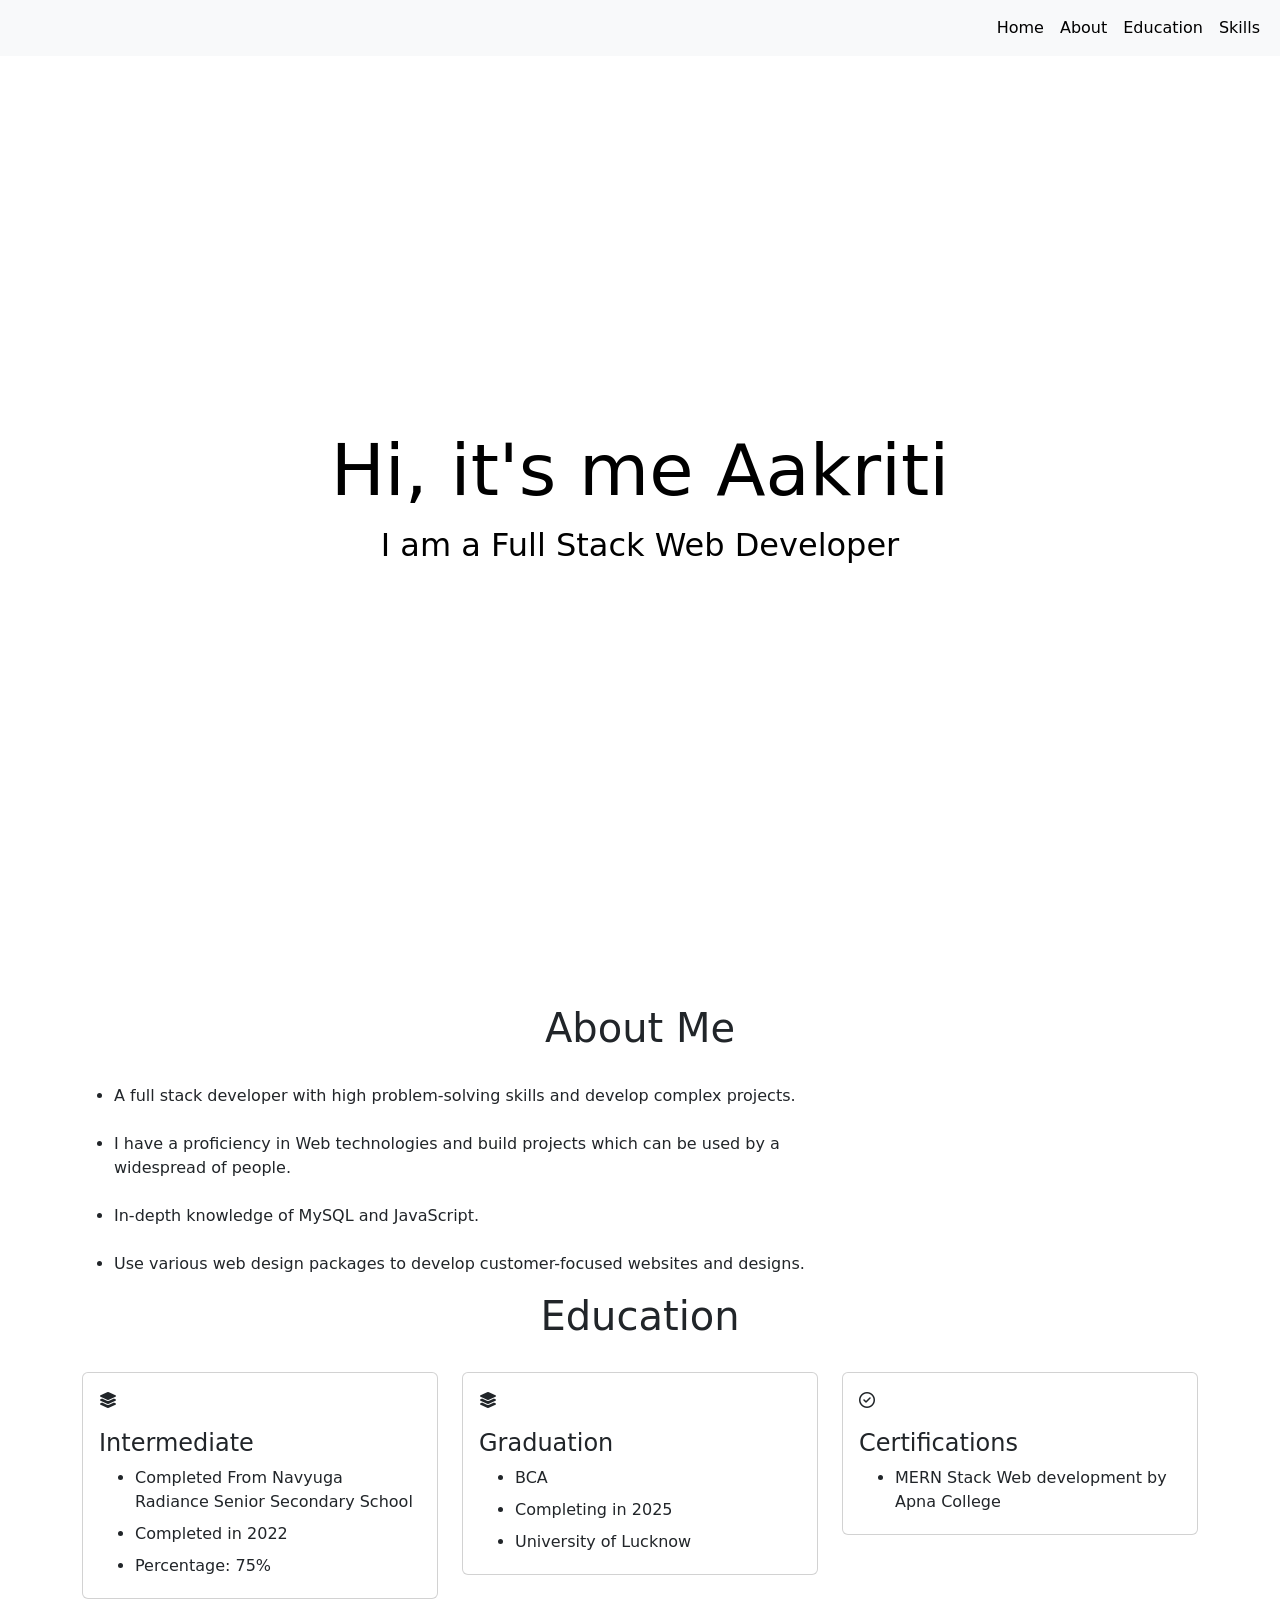
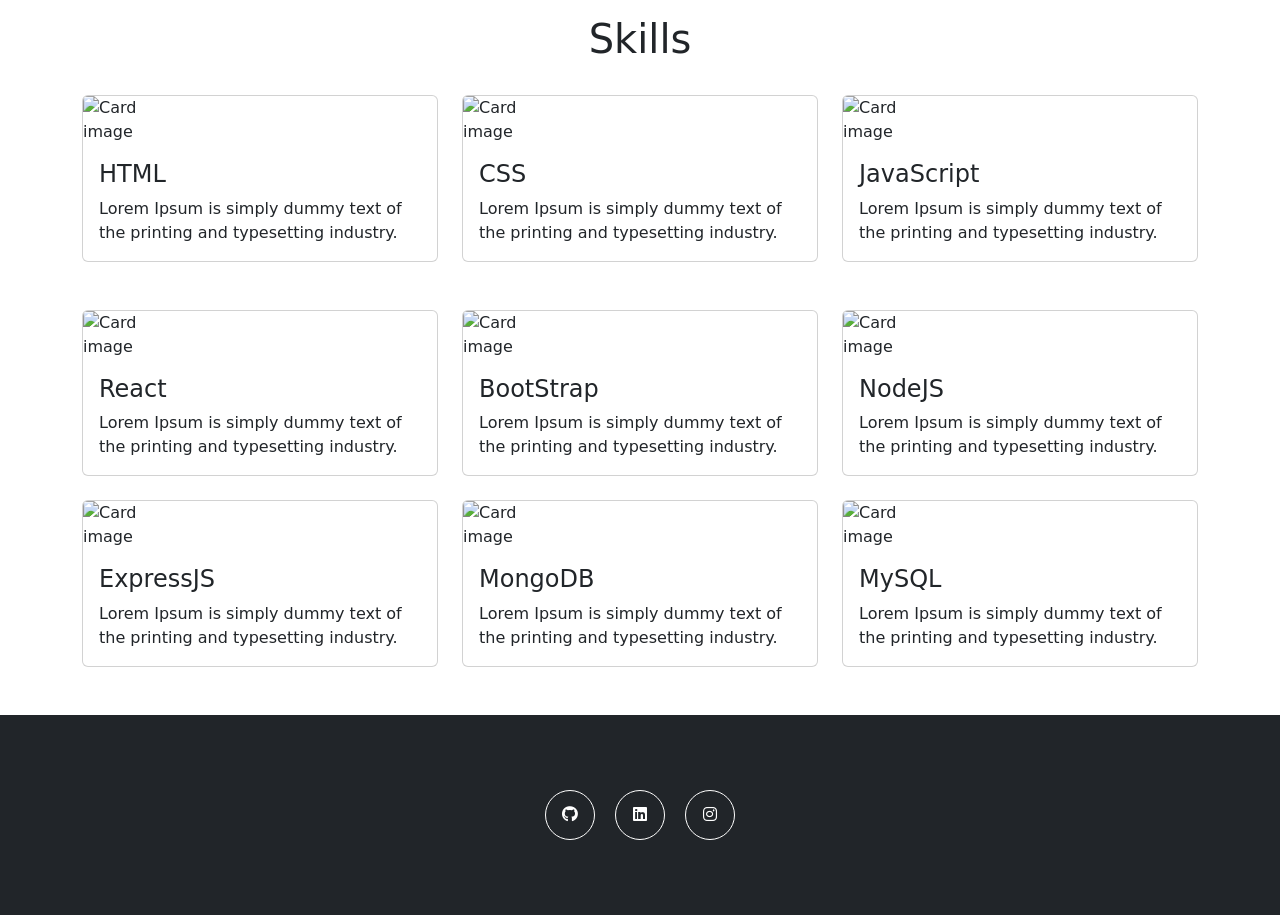
==== portfolio.html @ d2b3be93 "Add files via upload" ====
<!DOCTYPE html>
<html lang="en">
<head>
    <meta charset="UTF-8">
    <meta name="viewport" content="width=device-width, initial-scale=1.0">
    <title>Document</title>
    <link rel="stylesheet" href="style.css">
    <link href="https://cdn.jsdelivr.net/npm/bootstrap@5.3.3/dist/css/bootstrap.min.css" rel="stylesheet" integrity="sha384-QWTKZyjpPEjISv5WaRU9OFeRpok6YctnYmDr5pNlyT2bRjXh0JMhjY6hW+ALEwIH" crossorigin="anonymous">
    <link rel="stylesheet" href="https://cdnjs.cloudflare.com/ajax/libs/font-awesome/6.6.0/css/all.min.css" integrity="sha512-Kc323vGBEqzTmouAECnVceyQqyqdsSiqLQISBL29aUW4U/M7pSPA/gEUZQqv1cwx4OnYxTxve5UMg5GT6L4JJg==" crossorigin="anonymous" referrerpolicy="no-referrer" />
</head>
<body>
    

      
    <nav class="navbar navbar-expand-lg bg-body-tertiary ">
        <div class="container-fluid">
          <button class="navbar-toggler" type="button" data-bs-toggle="collapse" data-bs-target="#navbarSupportedContent" aria-controls="navbarSupportedContent" aria-expanded="false" aria-label="Toggle navigation">
            <span class="navbar-toggler-icon"></span>
          </button>
          <div class="collapse navbar-collapse" id="navbarSupportedContent">
            <ul class="navbar-nav ms-auto mb-2 mb-lg-0"">
              <li class="nav-item">
                <a class="nav-link active" aria-current="page" href="#home">Home</a>
              </li>
              <li class="nav-item">
                <a class="nav-link active" href="#about">About</a>
              </li>
              <li class="nav-item dropdown">
                <a class="nav-link active" href="#education">Education</a>
              </li>
              <li class="nav-item">
                <a class="nav-link active" href="#skills">Skills</a>
              </li>
            </ul>
          </div>
        </div>
    </nav>

     <!-- main banner -->
     <section class="bgimage" id="home">
        <div class="container-fluid">
            <div class="row">
            <div class="col-lg-12 col-md-12 col-sm-12 col-xs-12 hero-text">
                <h2 class="hero_title">Hi, it's me Aakriti</h2>
                <p class="hero_desc">I am a Full Stack Web Developer</p>
            </div>
            </div>
        </div>
    </section>

    <!-- about section-->
    <section id="about">
        <div class="container mt-4 pt-4">
            <h1 class="text-center">About Me</h1><br>

                <div class="col-lg-8">
                    <ul>
                        <li>A full stack developer with high problem-solving skills and develop complex projects.</li><br>
                        <li>I have a proficiency in Web technologies and build projects which can be used by a widespread of people.</li><br>
                        <li>In-depth knowledge of MySQL and JavaScript.</li><br>
                        <li>Use various web design packages to develop customer-focused websites and designs.</li>
                    </ul>
                </div>
            </div>
    </section>

    <!-- services section-->
    <section id="education">
        <div class="container">
            <h1 class="text-center">Education</h1>
            <div class="row">
                <div class="col-lg-4 mt-4">
                    <div class="card servicesText">
                        <div class="card-body">
                            <i class="fas servicesIcon fa-layer-group"></i>
                            <h4 class="card-title mt-3">Intermediate</h4>
                            <ul class="m-1">
                                <li class="mt-2">Completed From Navyuga Radiance Senior Secondary School</li>
                                <li class="mt-2">Completed in 2022</li>
                                <li class="mt-2">Percentage: 75%</li>
                              </ul>
                        </div>
                    </div>  
                </div>
                <div class="col-lg-4 mt-4">
                    <div class="card servicesText">
                        <div class="card-body">
                            <i class='fas servicesIcon fa-layer-group'></i>
                            <h4 class="card-title mt-3">Graduation</h4>
                            <ul class="m-1">
                                <li class="mt-2">BCA</li>
                                <li class="mt-2">Completing in 2025</li>
                                <li class="mt-2">University of Lucknow</li>
                              </ul>
                        </div>
                    </div>  
                </div>

                <div class="col-lg-4 mt-4">
                    <div class="card servicesText">
                        <div class="card-body">
                            <i class='far servicesIcon fa-check-circle'></i>
                            <h4 class="card-title mt-3">Certifications</h4>
                            <ul class="m-1">
                                <li class="mt-2">MERN Stack Web development by Apna College</li>
                                <!-- <li class="mt-2">CodSoft Internship</li> -->
                                <!-- <li class="mt-2">Percentage: 80%</li> -->
                              </ul>
                        </div>
                    </div>  
                </div>
            </div>
    </section>

    <!-- portfolio section-->
    <section id="skills">
        <div class="container mt-3">
            <h1 class="text-center">Skills</h1>
            <div class="row">
                <div class="col-lg-4 mt-4">
                    <div class="card">
                        <img class="card-img-top" src="https://cdn.icon-icons.com/icons2/2107/PNG/512/file_type_html_icon_130541.png" alt="Card image" style="width:20%">
                        <div class="card-body">
                            <h4 class="card-title">HTML</h4>
                            <p class="card-text">Lorem Ipsum is simply dummy text of the printing and typesetting industry.</p>
                        </div>
                    </div>
                </div>

                <div class="col-lg-4 mt-4">
                    <div class="card portfolioContent">
                        <img class="card-img-top" src=https://cdn.icon-icons.com/icons2/2107/PNG/512/file_type_css_icon_130661.png alt="Card image" style="width:20%">
                        <div class="card-body">
                            <h4 class="card-title">CSS</h4>
                            <p class="card-text">Lorem Ipsum is simply dummy text of the printing and typesetting industry.</p>
                        </div>
                    </div>
                </div>

                <div class="col-lg-4 mt-4">
                    <div class="card portfolioContent">
                        <img class="card-img-top" src="https://cdn.icon-icons.com/icons2/2108/PNG/512/javascript_icon_130900.png" alt="Card image" style="width:20%">
                        <div class="card-body">
                            <h4 class="card-title">JavaScript</h4>
                            <p class="card-text">Lorem Ipsum is simply dummy text of the printing and typesetting industry.</p>
                        </div>
                    </div>
                </div>
            </div>
            <br>
            <div class="row">
                <div class="col-lg-4 mt-4">
                    <div class="card portfolioContent">
                        <img class="card-img-top" src="https://img.icons8.com/?size=100&id=bzf0DqjXFHIW&format=png&color=000000" alt="Card image" style="width:20%">
                        <div class="card-body">
                            <h4 class="card-title">React</h4>
                            <p class="card-text">Lorem Ipsum is simply dummy text of the printing and typesetting industry.</p>
                        </div>
                    </div>
                </div>

                <div class="col-lg-4 mt-4">
                    <div class="card portfolioContent">
                        <img class="card-img-top" src="https://cdn.icon-icons.com/icons2/2415/PNG/512/bootstrap_plain_logo_icon_146619.png" alt="Card image" style="width:20%">
                        <div class="card-body">
                            <h4 class="card-title">BootStrap</h4>
                            <p class="card-text">Lorem Ipsum is simply dummy text of the printing and typesetting industry.</p>
                        </div>
                    </div>
                </div>

                <div class="col-lg-4 mt-4">
                    <div class="card portfolioContent">
                        <img class="card-img-top" src="https://cdn.worldvectorlogo.com/logos/nodejs-icon.svg" alt="Card image" style="width:20%">
                        <div class="card-body">
                            <h4 class="card-title">NodeJS</h4>
                            <p class="card-text">Lorem Ipsum is simply dummy text of the printing and typesetting industry.</p>
                        </div>
                    </div>
                </div>
            </div>

            <div class="row">
                <div class="col-lg-4 mt-4">
                    <div class="card portfolioContent">
                        <img class="card-img-top" src="https://img.icons8.com/?size=64&id=2ZOaTclOqD4q&format=png" alt="Card image" style="width:20%">
                        <div class="card-body">
                            <h4 class="card-title">ExpressJS</h4>
                            <p class="card-text">Lorem Ipsum is simply dummy text of the printing and typesetting industry.</p>
                        </div>
                    </div>
                </div>

                <div class="col-lg-4 mt-4">
                    <div class="card portfolioContent">
                        <img class="card-img-top" src="https://img.icons8.com/?size=48&id=bosfpvRzNOG8&format=png" alt="Card image" style="width:20%">
                        <div class="card-body">
                            <h4 class="card-title">MongoDB</h4>
                            <p class="card-text">Lorem Ipsum is simply dummy text of the printing and typesetting industry.</p>
                        </div>
                    </div>
                </div>

                <div class="col-lg-4 mt-4">
                    <div class="card portfolioContent">
                        <img class="card-img-top" src="https://img.icons8.com/?size=48&id=xyhjkXNkutpj&format=png" alt="Card image" style="width:20%">
                        <div class="card-body">
                            <h4 class="card-title">MySQL</h4>
                            <p class="card-text">Lorem Ipsum is simply dummy text of the printing and typesetting industry.</p>
                        </div>
                    </div>
                </div>
            </div>
    </section><br><br>

      <footer>
    
            <div class="text-center bg-dark d-flex justify-content-center " style="height: 200px; display: flex; justify-content: center;align-items: center;">
                
                <div class="d-flex justify-content-center" style="margin-right: 20px;">
                    <div class="border border-white " style="width: 50px; height: 50px; border-radius: 50%; display: flex;
                    justify-content: center; align-items: center;">
                        <a href="https://github.com/Aakriti735" class="text-decoration-none">
                            <i class="fa-brands fa-github git-icon text-white"></i>
                        </a>
                    </div>
                </div>
                <div class="d-flex justify-content-center" style="margin-right: 20px;">
                    <div class="border border-white" style="width: 50px; height: 50px; border-radius: 50%; display: flex;
                    justify-content: center; align-items: center;">
                        <a href="https://www.linkedin.com/in/aakriti-agarwal123/"
                            class="text-decoration-none">
                            <i class="fa-brands fa-linkedin linkedin-icon text-white"></i>
                        </a>
                    </div>
                </div>
                <div class="d-flex justify-content-center ">
                    <div class="border border-white" style="width: 50px; height: 50px; border-radius: 50%; display: flex;
                    justify-content: center; align-items: center;">
                        <a href="https://www.instagram.com/_aakriti_________?igsh=MXdlNTkwZnluaWkydw=="
                            class="text-decoration-none">
                            <i class="fa-brands fa-instagram linkedin-icon text-white"></i>
                        </a>
                    </div>
                </div>
            </div>
        </div>
    </footer>

    
    
</body>
</html>
---- style.css ----
/* hero background image */
.bgimage {
  height: 100vh;
  background: url("https://images.pexels.com/photos/3458997/pexels-photo-3458997.jpeg?auto=compress&cs=tinysrgb&w=1260&h=750&dpr=1");
  background-size: cover;
  position: relative;
}
/* text css above hero image*/
.hero_title {
  font-size: 4.5rem;
}
.hero_desc {
  font-size: 2rem;
}
.hero-text {
  text-align: center;
  position: absolute;
  top: 50%;
  left: 50%;
  transform: translate(-50%, -50%);
  color: black;
}
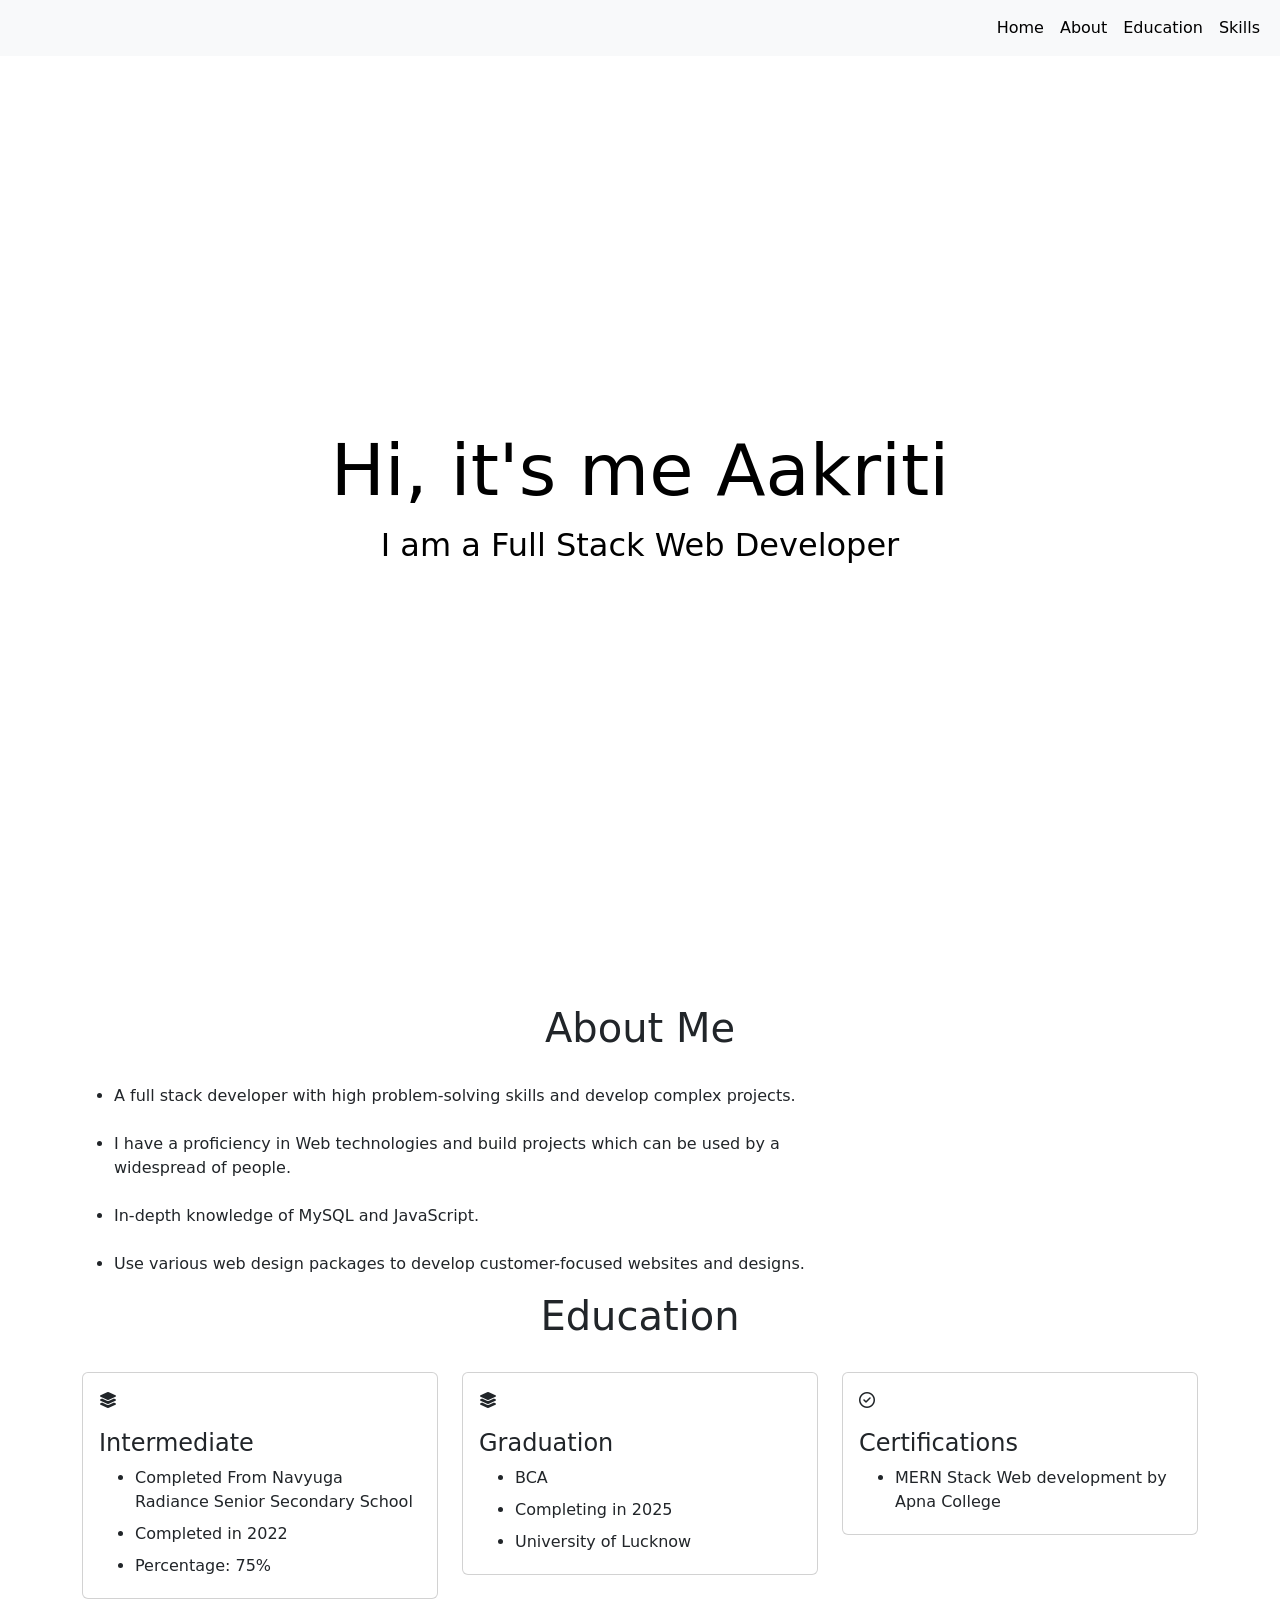
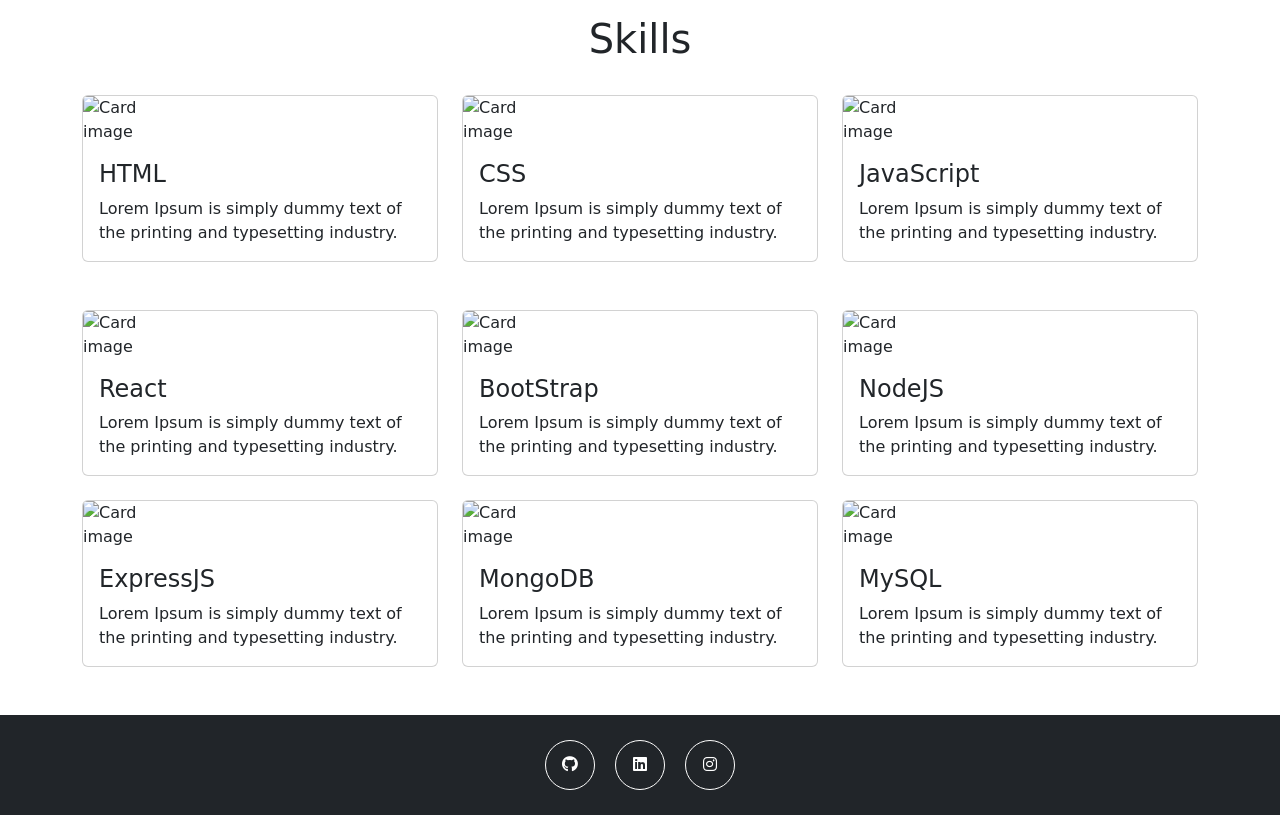
==== commit 314dfd5a: "Update portfolio.html" ====
--- a/portfolio.html
+++ b/portfolio.html
@@ -64,13 +64,13 @@
             </div>
     </section>
 
-    <!-- services section-->
+    <!-- education section-->
     <section id="education">
         <div class="container">
             <h1 class="text-center">Education</h1>
             <div class="row">
                 <div class="col-lg-4 mt-4">
-                    <div class="card servicesText">
+                    <div class="card educationText">
                         <div class="card-body">
                             <i class="fas servicesIcon fa-layer-group"></i>
                             <h4 class="card-title mt-3">Intermediate</h4>
@@ -83,7 +83,7 @@
                     </div>  
                 </div>
                 <div class="col-lg-4 mt-4">
-                    <div class="card servicesText">
+                    <div class="card educationText">
                         <div class="card-body">
                             <i class='fas servicesIcon fa-layer-group'></i>
                             <h4 class="card-title mt-3">Graduation</h4>
@@ -97,7 +97,7 @@
                 </div>
 
                 <div class="col-lg-4 mt-4">
-                    <div class="card servicesText">
+                    <div class="card educationText">
                         <div class="card-body">
                             <i class='far servicesIcon fa-check-circle'></i>
                             <h4 class="card-title mt-3">Certifications</h4>
@@ -112,7 +112,7 @@
             </div>
     </section>
 
-    <!-- portfolio section-->
+    <!-- skills section-->
     <section id="skills">
         <div class="container mt-3">
             <h1 class="text-center">Skills</h1>
@@ -128,7 +128,7 @@
                 </div>
 
                 <div class="col-lg-4 mt-4">
-                    <div class="card portfolioContent">
+                    <div class="card skillsContent">
                         <img class="card-img-top" src=https://cdn.icon-icons.com/icons2/2107/PNG/512/file_type_css_icon_130661.png alt="Card image" style="width:20%">
                         <div class="card-body">
                             <h4 class="card-title">CSS</h4>
@@ -138,7 +138,7 @@
                 </div>
 
                 <div class="col-lg-4 mt-4">
-                    <div class="card portfolioContent">
+                    <div class="card skillsContent">
                         <img class="card-img-top" src="https://cdn.icon-icons.com/icons2/2108/PNG/512/javascript_icon_130900.png" alt="Card image" style="width:20%">
                         <div class="card-body">
                             <h4 class="card-title">JavaScript</h4>
@@ -150,7 +150,7 @@
             <br>
             <div class="row">
                 <div class="col-lg-4 mt-4">
-                    <div class="card portfolioContent">
+                    <div class="card skillsContent">
                         <img class="card-img-top" src="https://img.icons8.com/?size=100&id=bzf0DqjXFHIW&format=png&color=000000" alt="Card image" style="width:20%">
                         <div class="card-body">
                             <h4 class="card-title">React</h4>
@@ -160,7 +160,7 @@
                 </div>
 
                 <div class="col-lg-4 mt-4">
-                    <div class="card portfolioContent">
+                    <div class="card skillsContent">
                         <img class="card-img-top" src="https://cdn.icon-icons.com/icons2/2415/PNG/512/bootstrap_plain_logo_icon_146619.png" alt="Card image" style="width:20%">
                         <div class="card-body">
                             <h4 class="card-title">BootStrap</h4>
@@ -170,7 +170,7 @@
                 </div>
 
                 <div class="col-lg-4 mt-4">
-                    <div class="card portfolioContent">
+                    <div class="card skillsContent">
                         <img class="card-img-top" src="https://cdn.worldvectorlogo.com/logos/nodejs-icon.svg" alt="Card image" style="width:20%">
                         <div class="card-body">
                             <h4 class="card-title">NodeJS</h4>
@@ -182,7 +182,7 @@
 
             <div class="row">
                 <div class="col-lg-4 mt-4">
-                    <div class="card portfolioContent">
+                    <div class="card skillsContent">
                         <img class="card-img-top" src="https://img.icons8.com/?size=64&id=2ZOaTclOqD4q&format=png" alt="Card image" style="width:20%">
                         <div class="card-body">
                             <h4 class="card-title">ExpressJS</h4>
@@ -192,7 +192,7 @@
                 </div>
 
                 <div class="col-lg-4 mt-4">
-                    <div class="card portfolioContent">
+                    <div class="card skillsContent">
                         <img class="card-img-top" src="https://img.icons8.com/?size=48&id=bosfpvRzNOG8&format=png" alt="Card image" style="width:20%">
                         <div class="card-body">
                             <h4 class="card-title">MongoDB</h4>
@@ -202,7 +202,7 @@
                 </div>
 
                 <div class="col-lg-4 mt-4">
-                    <div class="card portfolioContent">
+                    <div class="card skillsContent">
                         <img class="card-img-top" src="https://img.icons8.com/?size=48&id=xyhjkXNkutpj&format=png" alt="Card image" style="width:20%">
                         <div class="card-body">
                             <h4 class="card-title">MySQL</h4>
@@ -213,9 +213,10 @@
             </div>
     </section><br><br>
 
+<!--     footer -->
       <footer>
     
-            <div class="text-center bg-dark d-flex justify-content-center " style="height: 200px; display: flex; justify-content: center;align-items: center;">
+            <div class="text-center bg-dark d-flex justify-content-center " style="height: 100px; display: flex; justify-content: center;align-items: center;">
                 
                 <div class="d-flex justify-content-center" style="margin-right: 20px;">
                     <div class="border border-white " style="width: 50px; height: 50px; border-radius: 50%; display: flex;
@@ -250,4 +251,4 @@
     
     
 </body>
-</html>+</html>
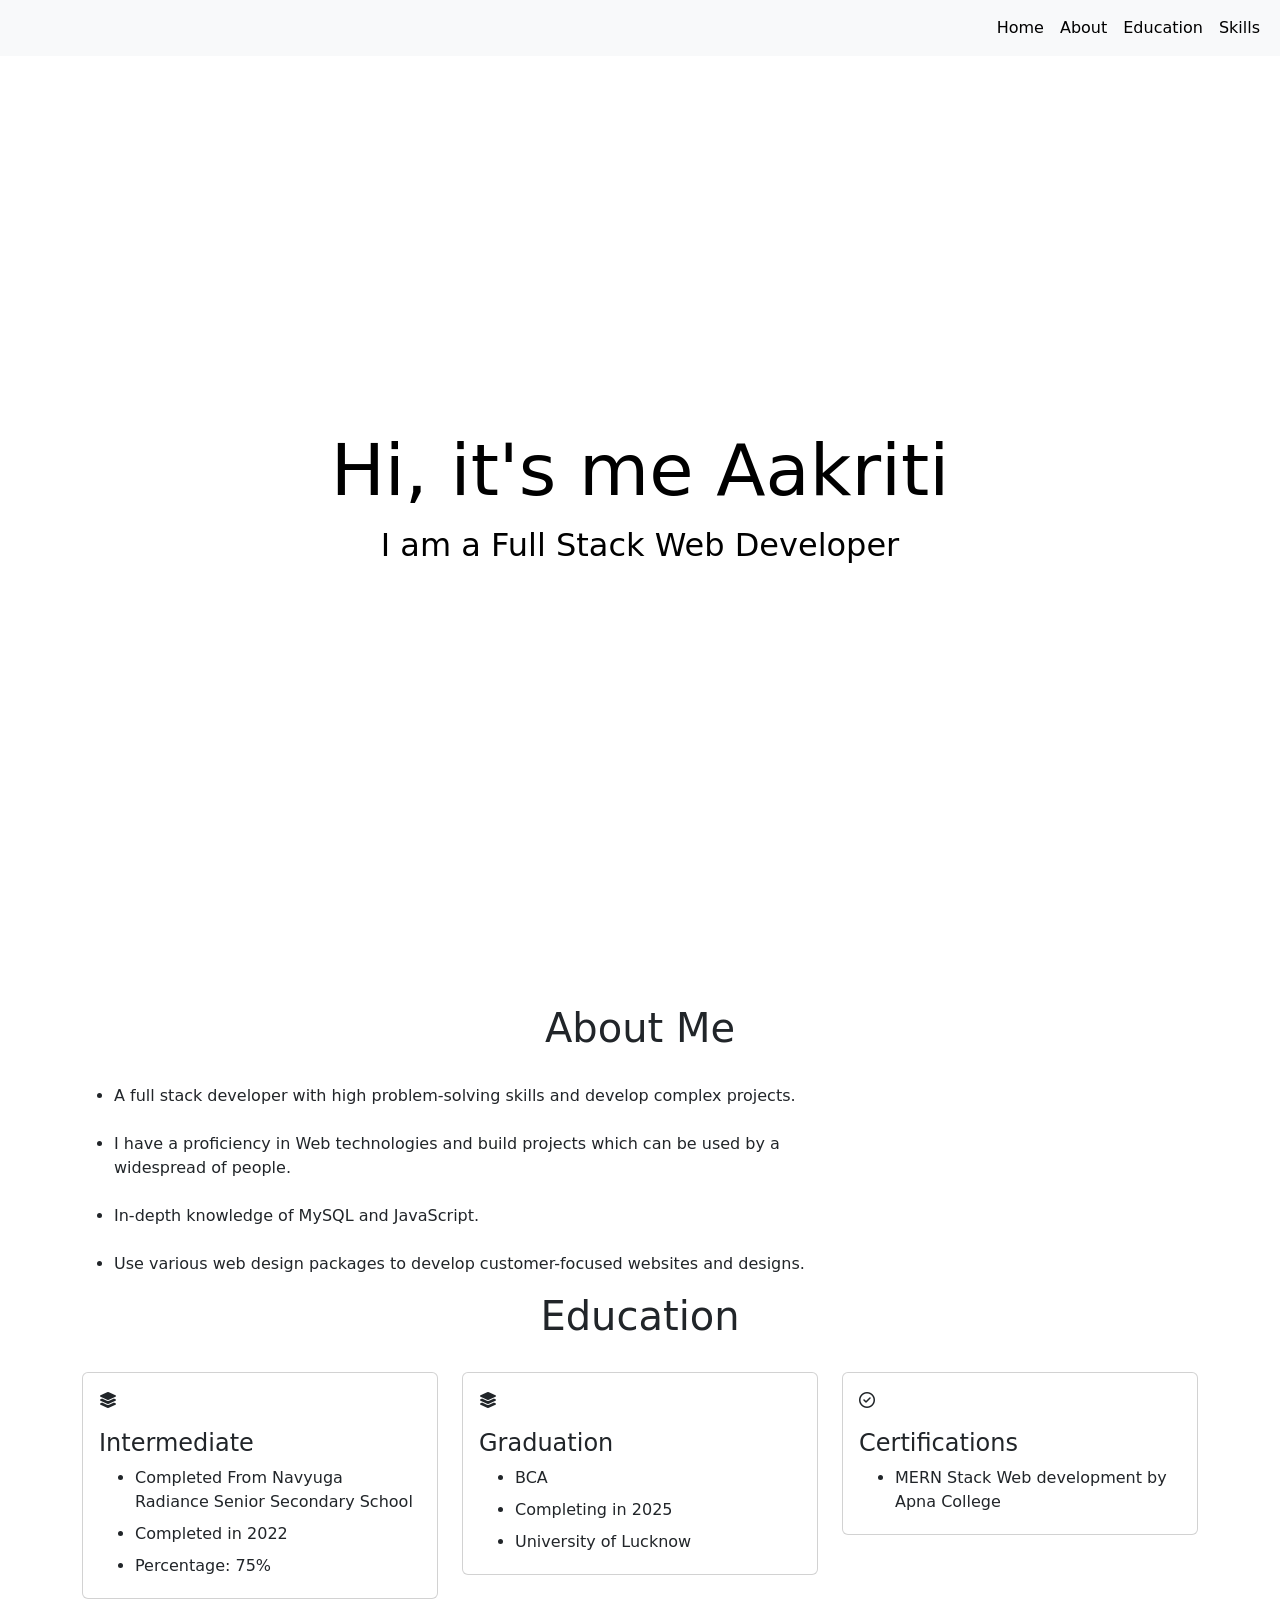
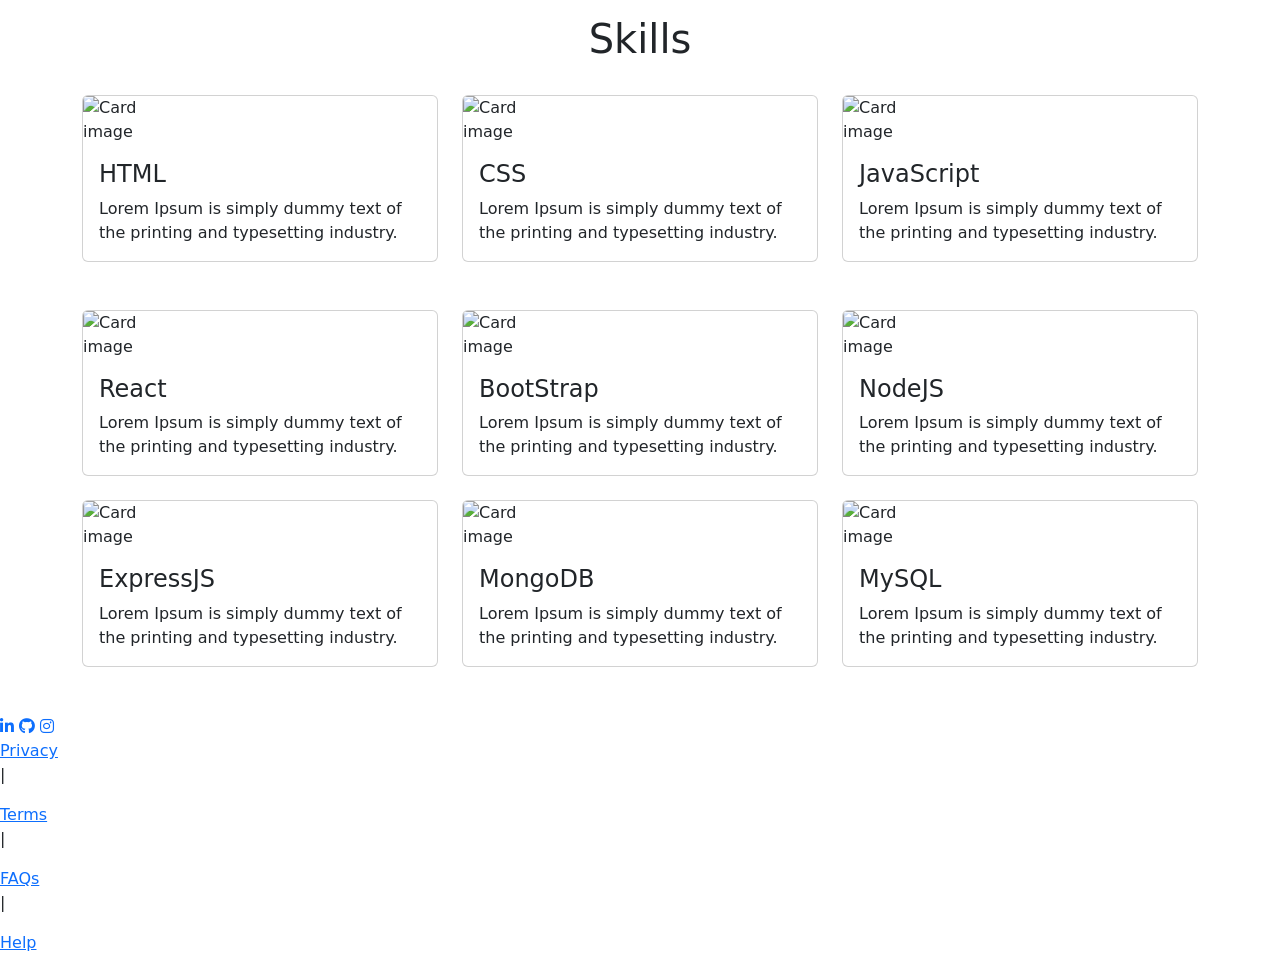
==== commit 5bd36b68: "Update portfolio.html" ====
--- a/portfolio.html
+++ b/portfolio.html
@@ -3,7 +3,7 @@
 <head>
     <meta charset="UTF-8">
     <meta name="viewport" content="width=device-width, initial-scale=1.0">
-    <title>Document</title>
+    <title>Portfolio</title>
     <link rel="stylesheet" href="style.css">
     <link href="https://cdn.jsdelivr.net/npm/bootstrap@5.3.3/dist/css/bootstrap.min.css" rel="stylesheet" integrity="sha384-QWTKZyjpPEjISv5WaRU9OFeRpok6YctnYmDr5pNlyT2bRjXh0JMhjY6hW+ALEwIH" crossorigin="anonymous">
     <link rel="stylesheet" href="https://cdnjs.cloudflare.com/ajax/libs/font-awesome/6.6.0/css/all.min.css" integrity="sha512-Kc323vGBEqzTmouAECnVceyQqyqdsSiqLQISBL29aUW4U/M7pSPA/gEUZQqv1cwx4OnYxTxve5UMg5GT6L4JJg==" crossorigin="anonymous" referrerpolicy="no-referrer" />
@@ -215,40 +215,30 @@
 
 <!--     footer -->
       <footer>
-    
-            <div class="text-center bg-dark d-flex justify-content-center " style="height: 100px; display: flex; justify-content: center;align-items: center;">
-                
-                <div class="d-flex justify-content-center" style="margin-right: 20px;">
-                    <div class="border border-white " style="width: 50px; height: 50px; border-radius: 50%; display: flex;
-                    justify-content: center; align-items: center;">
-                        <a href="https://github.com/Aakriti735" class="text-decoration-none">
-                            <i class="fa-brands fa-github git-icon text-white"></i>
-                        </a>
-                    </div>
-                </div>
-                <div class="d-flex justify-content-center" style="margin-right: 20px;">
-                    <div class="border border-white" style="width: 50px; height: 50px; border-radius: 50%; display: flex;
-                    justify-content: center; align-items: center;">
-                        <a href="https://www.linkedin.com/in/aakriti-agarwal123/"
-                            class="text-decoration-none">
-                            <i class="fa-brands fa-linkedin linkedin-icon text-white"></i>
-                        </a>
-                    </div>
-                </div>
-                <div class="d-flex justify-content-center ">
-                    <div class="border border-white" style="width: 50px; height: 50px; border-radius: 50%; display: flex;
-                    justify-content: center; align-items: center;">
-                        <a href="https://www.instagram.com/_aakriti_________?igsh=MXdlNTkwZnluaWkydw=="
-                            class="text-decoration-none">
-                            <i class="fa-brands fa-instagram linkedin-icon text-white"></i>
-                        </a>
+        <div class="myfooter">
+            <div class="items">
+                <a id="linkedin-link" href="https://www.linkedin.com/in/aakriti-agarwal123/"><i
+                        class="fa-brands fa-linkedin-in" for="my-link"></i></a>
+                <a href="https://github.com/Aakriti735" id="github-link"><i class="fa-brands fa-github"
+                        for="github-link"></i></a>
+                <a id="insta-link" href="https://www.instagram.com/_aakriti_________?igsh=MXdlNTkwZnluaWkydw=="><i
+                        class="fa-brands fa-instagram" for="insta-link"></i></a>
+            </div>
+            <div class="terms-cond">
+                <a href="#">Privacy</a>
+                <p>|</p>
+                <a href="#">Terms</a>
+                <p>|</p>
+                <a href="#">FAQs</a>
+                <p>|</p>
+                <a href="#">Help</a>
+            </div>
+        </div>
                     </div>
                 </div>
             </div>
         </div>
     </footer>
 
-    
-    
 </body>
 </html>
